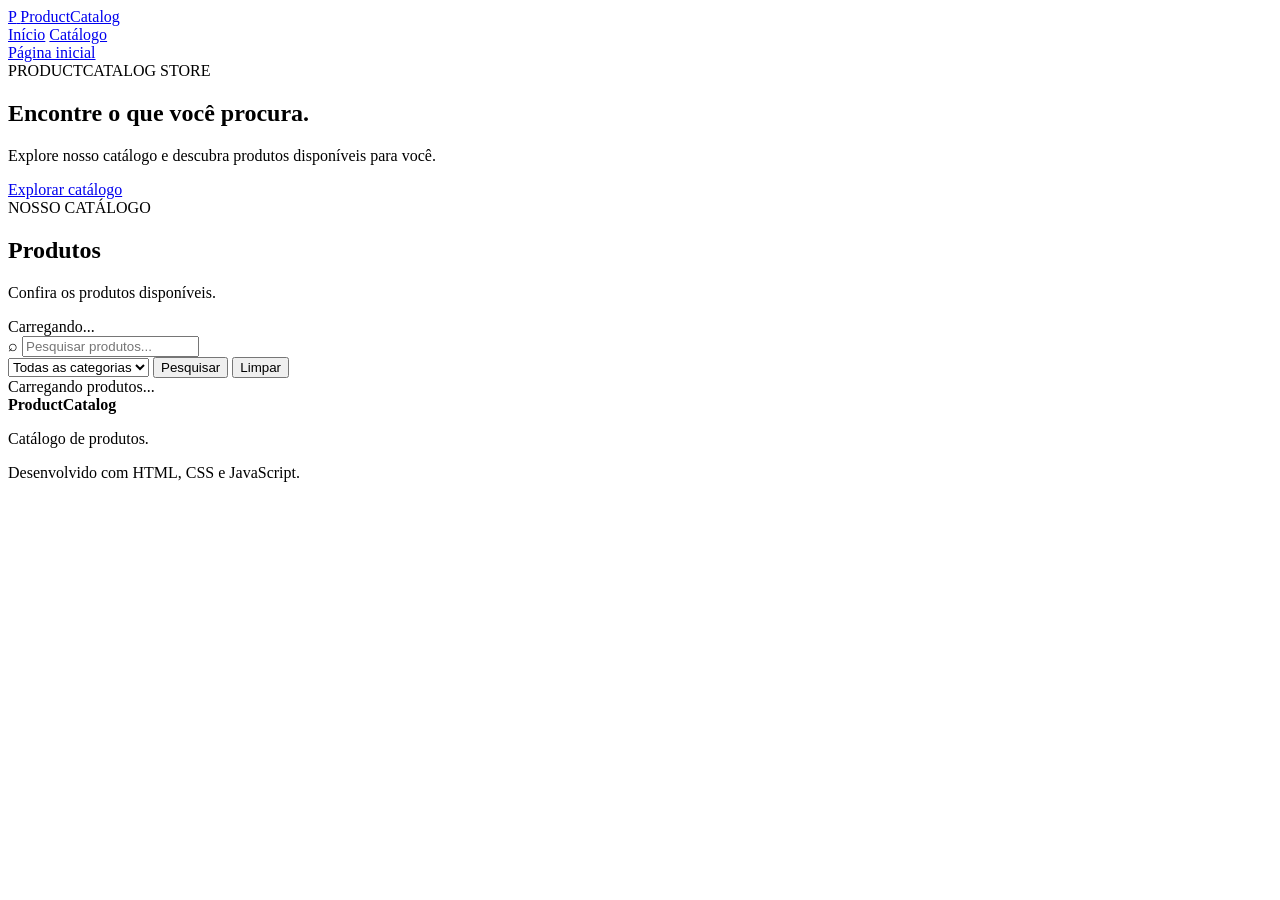
==== store/index.html @ dca8fd2d "Add initial HTML structure for ProductCatalog store" ====
<!DOCTYPE html>
<html lang="pt-BR">

<head>
    <meta charset="UTF-8">
    <meta name="viewport" content="width=device-width, initial-scale=1.0">

    <meta name="description"
          content="Explore o catálogo de produtos da ProductCatalog.">

    <title>ProductCatalog | Loja</title>

    <link rel="stylesheet" href="./css/style.css">
    <link rel="stylesheet" href="./css/layout.css">
    <link rel="stylesheet" href="./css/responsive.css">

    <script type="module" src="./js/app.js"></script>
</head>

<body>

    <header class="site-header">
        <div class="header-container">

            <a href="./index.html" class="brand">
                <span class="brand-icon">P</span>
                <span>ProductCatalog</span>
            </a>

            <nav class="header-navigation">
                <a href="./index.html" class="active">Início</a>
                <a href="#catalog">Catálogo</a>
            </nav>

            <a href="../" class="header-link">
                Página inicial
            </a>

        </div>
    </header>

    <main>

        <section class="hero">
            <div class="hero-content">
                <span class="eyebrow">PRODUCTCATALOG STORE</span>

                <h1>Encontre o que você procura.</h1>

                <p>
                    Explore nosso catálogo e descubra produtos
                    disponíveis para você.
                </p>

                <a href="#catalog" class="primary-button">
                    Explorar catálogo
                </a>
            </div>
        </section>

        <section class="catalog-section" id="catalog">

            <div class="section-heading">
                <div>
                    <span class="eyebrow">NOSSO CATÁLOGO</span>
                    <h2>Produtos</h2>
                    <p>Confira os produtos disponíveis.</p>
                </div>

                <span class="product-count" id="product-count">
                    Carregando...
                </span>
            </div>

            <div class="catalog-toolbar">

                <div class="search-box">
                    <span>⌕</span>
                    <input
                        type="search"
                        id="search-input"
                        placeholder="Pesquisar produtos..."
                        aria-label="Pesquisar produtos"
                    >
                </div>

                <select id="category-filter" aria-label="Filtrar por categoria">
                    <option value="">Todas as categorias</option>
                </select>

                <button type="button" id="search-button" class="primary-button">
                    Pesquisar
                </button>

                <button type="button" id="clear-button" class="secondary-button">
                    Limpar
                </button>

            </div>

            <div id="catalog-message" class="catalog-message" role="status">
                Carregando produtos...
            </div>

            <div class="product-grid" id="product-grid"></div>

            <nav class="pagination" id="pagination" aria-label="Paginação"></nav>

        </section>

    </main>

    <footer class="site-footer">
        <div>
            <strong>ProductCatalog</strong>
            <p>Catálogo de produtos.</p>
        </div>

        <span>Desenvolvido com HTML, CSS e JavaScript.</span>
    </footer>

</body>
</html>
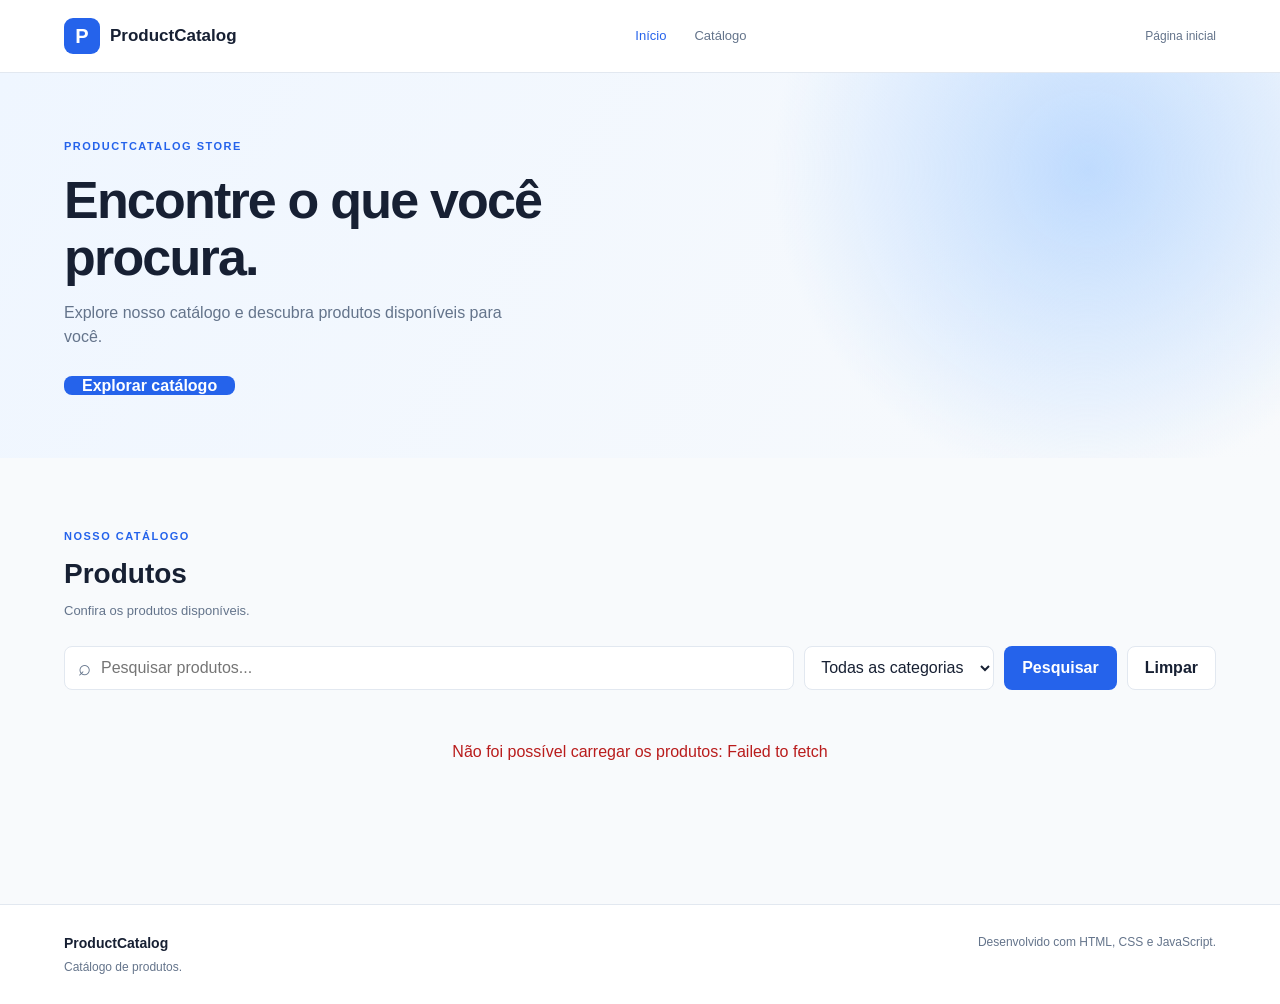
==== commit d1a60aa1: "Implement 'no products found' message in catalog Added a message for when no products are found, inc" ====
--- a/store/index.html
+++ b/store/index.html
@@ -99,9 +99,17 @@
 
             </div>
 
-            <div id="catalog-message" class="catalog-message" role="status">
-                Carregando produtos...
+            <div id="catalog-message" class="catalog-message" hidden>
+                <div class="message-icon" id="message-icon">📦</div>
+                <h3 id="message-title">Nenhum produto encontrado</h3>
+                <p id="message-description">
+                Não encontramos produtos para exibir.
+                </p>
+                <button id="retry-button" class="btn-primary" hidden>
+                Tentar novamente
+                </button>
             </div>
+    
 
             <div class="product-grid" id="product-grid"></div>
 
--- a/store/css/style.css
+++ b/store/css/style.css
@@ -0,0 +1,143 @@
+
+:root {
+    --primary: #2563eb;
+    --primary-dark: #1d4ed8;
+    --background: #f8fafc;
+    --surface: #ffffff;
+    --text: #172033;
+    --muted: #64748b;
+    --border: #e2e8f0;
+    --success: #15803d;
+    --danger: #b91c1c;
+    --radius: 12px;
+}
+
+* {
+    box-sizing: border-box;
+    margin: 0;
+    padding: 0;
+}
+
+html {
+    scroll-behavior: smooth;
+}
+
+body {
+    background: var(--background);
+    color: var(--text);
+    font-family: Arial, Helvetica, sans-serif;
+    line-height: 1.5;
+}
+
+button,
+input,
+select {
+    font: inherit;
+}
+
+button,
+a {
+    -webkit-tap-highlight-color: transparent;
+}
+
+a {
+    color: inherit;
+    text-decoration: none;
+}
+
+button {
+    cursor: pointer;
+}
+
+.brand {
+    display: inline-flex;
+    align-items: center;
+    gap: 10px;
+    font-size: 17px;
+    font-weight: 700;
+}
+
+.brand-icon {
+    display: grid;
+    place-items: center;
+    width: 36px;
+    height: 36px;
+    border-radius: 9px;
+    background: var(--primary);
+    color: white;
+    font-size: 20px;
+}
+
+.eyebrow {
+    color: var(--primary);
+    font-size: 11px;
+    font-weight: 700;
+    letter-spacing: 1.5px;
+}
+
+.primary-button,
+.secondary-button {
+    min-height: 42px;
+    padding: 0 17px;
+    border-radius: 8px;
+    font-weight: 600;
+    border: 1px solid transparent;
+}
+
+.primary-button {
+    background: var(--primary);
+    color: white;
+}
+
+.primary-button:hover {
+    background: var(--primary-dark);
+}
+
+.secondary-button {
+    background: white;
+    color: var(--text);
+    border-color: var(--border);
+}
+
+.secondary-button:hover {
+    background: #f1f5f9;
+}
+
+.catalog-message {
+    padding: 25px 0;
+    color: var(--muted);
+    text-align: center;
+}
+
+.catalog-message.error {
+    color: var(--danger);
+}
+
+.product-count {
+    color: var(--muted);
+    font-size: 13px;
+}
+
+.site-footer {
+    display: flex;
+    justify-content: space-between;
+    gap: 20px;
+    padding: 28px max(5%, calc((100% - 1200px) / 2));
+    border-top: 1px solid var(--border);
+    background: white;
+    color: var(--muted);
+    font-size: 12px;
+}
+
+.site-footer strong {
+    color: var(--text);
+    font-size: 14px;
+}
+
+.site-footer p {
+    margin-top: 4px;
+}
+
+[hidden] {
+    display: none !important;
+}
--- a/store/css/layout.css
+++ b/store/css/layout.css
@@ -0,0 +1,268 @@
+
+.header-container {
+    max-width: 1200px;
+    min-height: 72px;
+    margin: auto;
+    padding: 0 24px;
+
+    display: flex;
+    align-items: center;
+    justify-content: space-between;
+    gap: 25px;
+}
+
+.site-header {
+    position: sticky;
+    top: 0;
+    z-index: 10;
+    background: white;
+    border-bottom: 1px solid var(--border);
+}
+
+.header-navigation {
+    display: flex;
+    align-items: center;
+    gap: 28px;
+    color: var(--muted);
+    font-size: 13px;
+}
+
+.header-navigation a:hover,
+.header-navigation a.active {
+    color: var(--primary);
+}
+
+.header-link {
+    font-size: 12px;
+    color: var(--muted);
+}
+
+.hero {
+    min-height: 340px;
+    display: flex;
+    align-items: center;
+    background:
+        radial-gradient(circle at 85% 25%, #bfdbfe 0, transparent 28%),
+        linear-gradient(120deg, #eff6ff, #f8fafc);
+}
+
+.hero-content {
+    width: 100%;
+    max-width: 1200px;
+    margin: auto;
+    padding: 60px 24px;
+}
+
+.hero h1 {
+    max-width: 600px;
+    margin: 15px 0;
+    font-size: clamp(34px, 5vw, 52px);
+    line-height: 1.1;
+    letter-spacing: -1.8px;
+}
+
+.hero p {
+    max-width: 480px;
+    margin-bottom: 25px;
+    color: var(--muted);
+    font-size: 16px;
+}
+
+.catalog-section {
+    max-width: 1200px;
+    margin: auto;
+    padding: 65px 24px 80px;
+}
+
+.section-heading {
+    display: flex;
+    align-items: end;
+    justify-content: space-between;
+    gap: 20px;
+    margin-bottom: 25px;
+}
+
+.section-heading h2 {
+    margin: 6px 0;
+    font-size: 28px;
+}
+
+.section-heading p {
+    color: var(--muted);
+    font-size: 13px;
+}
+
+.catalog-toolbar {
+    display: flex;
+    gap: 10px;
+    margin-bottom: 25px;
+}
+
+.search-box {
+    flex: 1;
+    display: flex;
+    align-items: center;
+    gap: 10px;
+    min-width: 180px;
+    padding: 0 13px;
+    border: 1px solid var(--border);
+    border-radius: 8px;
+    background: white;
+}
+
+.search-box span {
+    color: var(--muted);
+    font-size: 22px;
+}
+
+.search-box input {
+    width: 100%;
+    height: 42px;
+    border: 0;
+    outline: none;
+    background: transparent;
+}
+
+.catalog-toolbar select {
+    min-width: 190px;
+    padding: 0 12px;
+    border: 1px solid var(--border);
+    border-radius: 8px;
+    background: white;
+    color: var(--text);
+}
+
+.product-grid {
+    display: grid;
+    grid-template-columns: repeat(4, minmax(0, 1fr));
+    gap: 20px;
+}
+
+.product-card {
+    min-width: 0;
+    overflow: hidden;
+    border: 1px solid var(--border);
+    border-radius: var(--radius);
+    background: white;
+    transition: transform .2s, box-shadow .2s;
+}
+
+.product-card:hover {
+    transform: translateY(-3px);
+    box-shadow: 0 10px 25px #0f172a0d;
+}
+
+.product-image {
+    width: 100%;
+    aspect-ratio: 4 / 3;
+    object-fit: cover;
+    background: #f1f5f9;
+    display: block;
+}
+
+.product-info {
+    padding: 16px;
+}
+
+.product-category {
+    color: var(--primary);
+    font-size: 11px;
+    font-weight: 700;
+    text-transform: uppercase;
+}
+
+.product-name {
+    margin: 7px 0;
+    font-size: 15px;
+    font-weight: 700;
+}
+
+.product-description {
+    min-height: 38px;
+    color: var(--muted);
+    font-size: 12px;
+}
+
+.product-price {
+    margin-top: 15px;
+    font-size: 19px;
+    font-weight: 700;
+}
+
+.product-stock {
+    margin-top: 5px;
+    color: var(--success);
+    font-size: 11px;
+}
+
+.product-stock.unavailable {
+    color: var(--danger);
+}
+
+.product-details-link {
+    display: block;
+    margin-top: 14px;
+    padding: 10px;
+    border-radius: 7px;
+    background: #eff6ff;
+    color: var(--primary);
+    text-align: center;
+    font-size: 12px;
+    font-weight: 700;
+}
+
+.product-details-link:hover {
+    background: #dbeafe;
+}
+
+.pagination {
+    display: flex;
+    justify-content: center;
+    align-items: center;
+    gap: 8px;
+    margin-top: 35px;
+}
+
+.pagination button {
+    min-width: 36px;
+    height: 36px;
+    padding: 0 10px;
+    border: 1px solid var(--border);
+    border-radius: 7px;
+    background: white;
+}
+
+.pagination button.active {
+    background: var(--primary);
+    color: white;
+    border-color: var(--primary);
+}
+
+.pagination button:disabled {
+    opacity: .4;
+    cursor: not-allowed;
+}
+
+
+.product-image-container {
+    position: relative;
+    overflow: hidden;
+    background: #f1f5f9;
+    aspect-ratio: 4 / 3;
+}
+
+.product-image-container .product-image {
+    height: 100%;
+}
+
+.product-image-placeholder {
+    width: 100%;
+    height: 100%;
+    min-height: 150px;
+    display: grid;
+    place-items: center;
+    color: #94a3b8;
+    font-size: 12px;
+    background: #f1f5f9;
+}
+
--- a/store/css/responsive.css
+++ b/store/css/responsive.css
@@ -0,0 +1,113 @@
+
+@media (max-width: 900px) {
+    .product-grid {
+        grid-template-columns: repeat(3, minmax(0, 1fr));
+    }
+
+    .catalog-toolbar {
+        flex-wrap: wrap;
+    }
+
+    .search-box {
+        flex-basis: 100%;
+    }
+}
+
+@media (max-width: 650px) {
+    .header-container {
+        min-height: 64px;
+        padding: 0 16px;
+    }
+
+    .header-navigation {
+        display: none;
+    }
+
+    .header-link {
+        font-size: 11px;
+    }
+
+    .hero {
+        min-height: 300px;
+    }
+
+    .hero-content {
+        padding: 45px 20px;
+    }
+
+    .hero h1 {
+        font-size: 36px;
+    }
+
+    .catalog-section {
+        padding: 45px 16px 60px;
+    }
+
+    .section-heading {
+        align-items: start;
+        flex-direction: column;
+    }
+
+    .catalog-toolbar {
+        display: grid;
+        grid-template-columns: 1fr 1fr;
+    }
+
+    .search-box {
+        grid-column: 1 / -1;
+    }
+
+    .catalog-toolbar select {
+        min-width: 0;
+        width: 100%;
+        min-height: 42px;
+    }
+
+    .product-grid {
+        grid-template-columns: repeat(2, minmax(0, 1fr));
+        gap: 12px;
+    }
+
+    .product-info {
+        padding: 12px;
+    }
+
+    .product-name {
+        font-size: 13px;
+    }
+
+    .product-price {
+        font-size: 16px;
+    }
+
+    .product-description {
+        font-size: 11px;
+    }
+
+    .product-stock {
+        font-size: 10px;
+    }
+
+    .pagination {
+        flex-wrap: wrap;
+    }
+
+    .site-footer {
+        flex-direction: column;
+        padding: 24px 16px;
+    }
+}
+
+@media (max-width: 380px) {
+    .product-grid {
+        grid-template-columns: 1fr;
+    }
+
+    .catalog-toolbar {
+        grid-template-columns: 1fr;
+    }
+
+    .search-box {
+        grid-column: auto;
+    }
+}
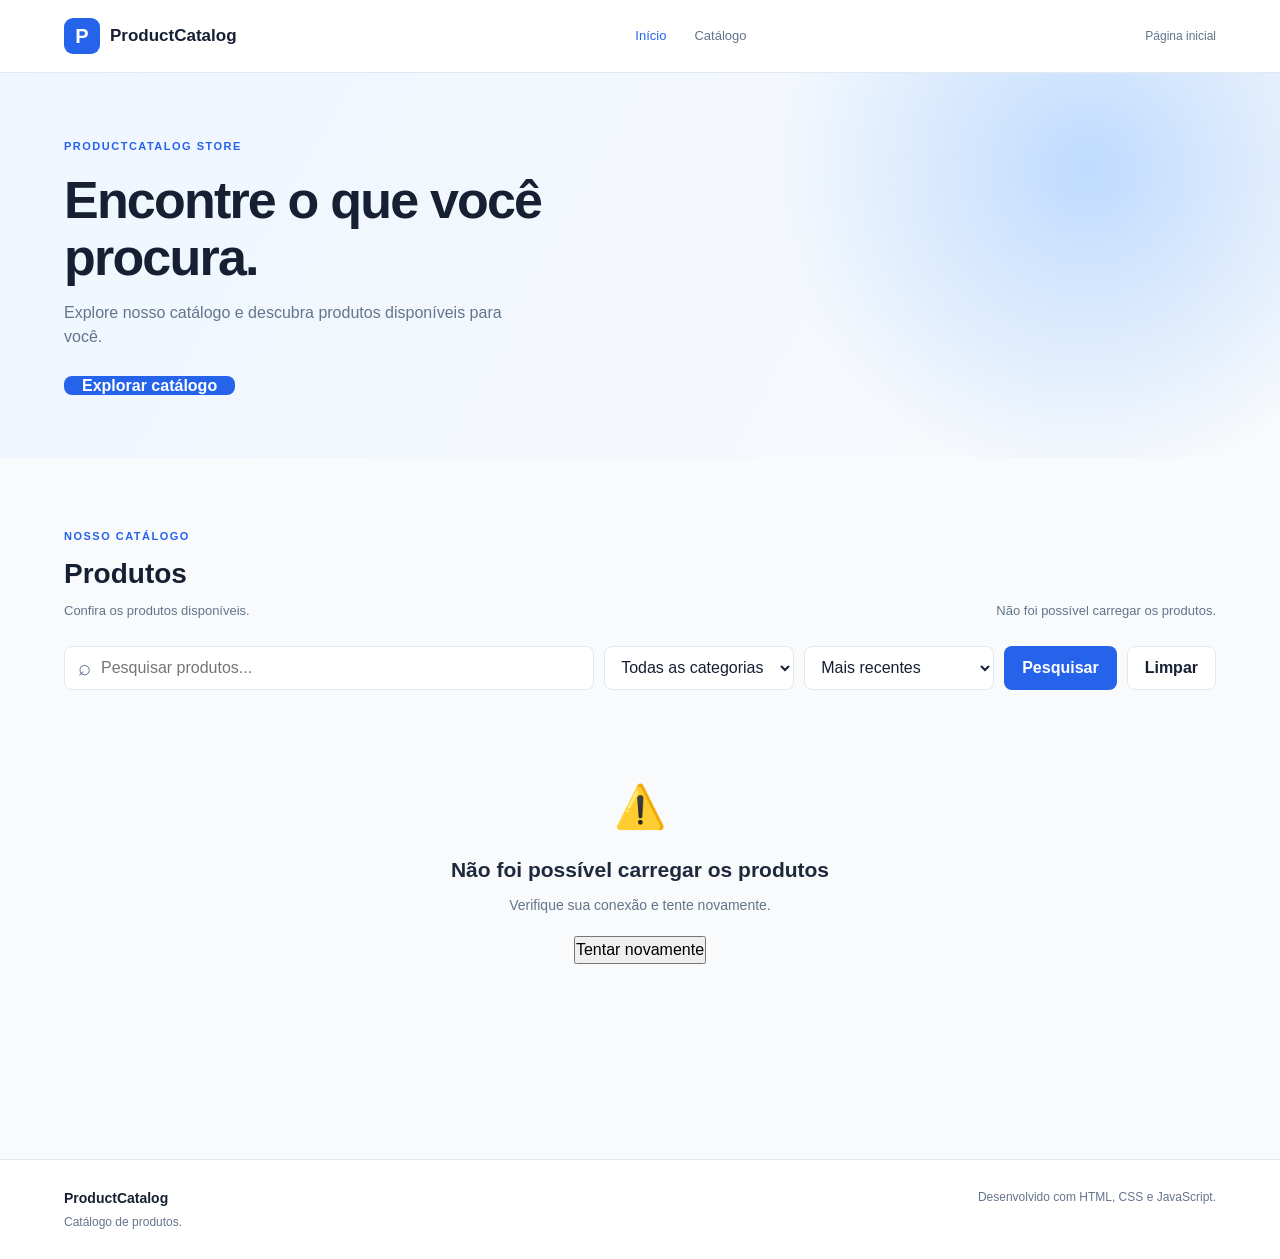
==== commit 89b8fa9f: "Add sorting options to product filter" ====
--- a/store/index.html
+++ b/store/index.html
@@ -89,6 +89,18 @@
                     <option value="">Todas as categorias</option>
                 </select>
 
+                <select id="sort-select" aria-label="Ordenar produtos">
+
+                    <option value="createdAt,desc">Mais recentes</option>
+
+                    <option value="name,asc">Nome: A–Z</option>
+
+                    <option value="price,asc">Menor preço</option>
+
+                    <option value="price,desc">Maior preço</option>
+
+               </select>
+
                 <button type="button" id="search-button" class="primary-button">
                     Pesquisar
                 </button>
--- a/store/css/style.css
+++ b/store/css/style.css
@@ -104,9 +104,37 @@
 }
 
 .catalog-message {
-    padding: 25px 0;
-    color: var(--muted);
+    width: 100%;
+    padding: 60px 20px;
     text-align: center;
+    border-radius: 12px;
+    background-color: #f8fafc;
+    margin: 20px 0;
+}
+
+.catalog-message[hidden] {
+    display: none;
+}
+
+.message-icon {
+    font-size: 42px;
+    margin-bottom: 16px;
+}
+
+.catalog-message h3 {
+    font-size: 21px;
+    color: #1e293b;
+    margin-bottom: 10px;
+}
+
+.catalog-message p {
+    color: #64748b;
+    font-size: 14px;
+    margin-bottom: 20px;
+}
+
+.catalog-message button[hidden] {
+    display: none;
 }
 
 .catalog-message.error {
